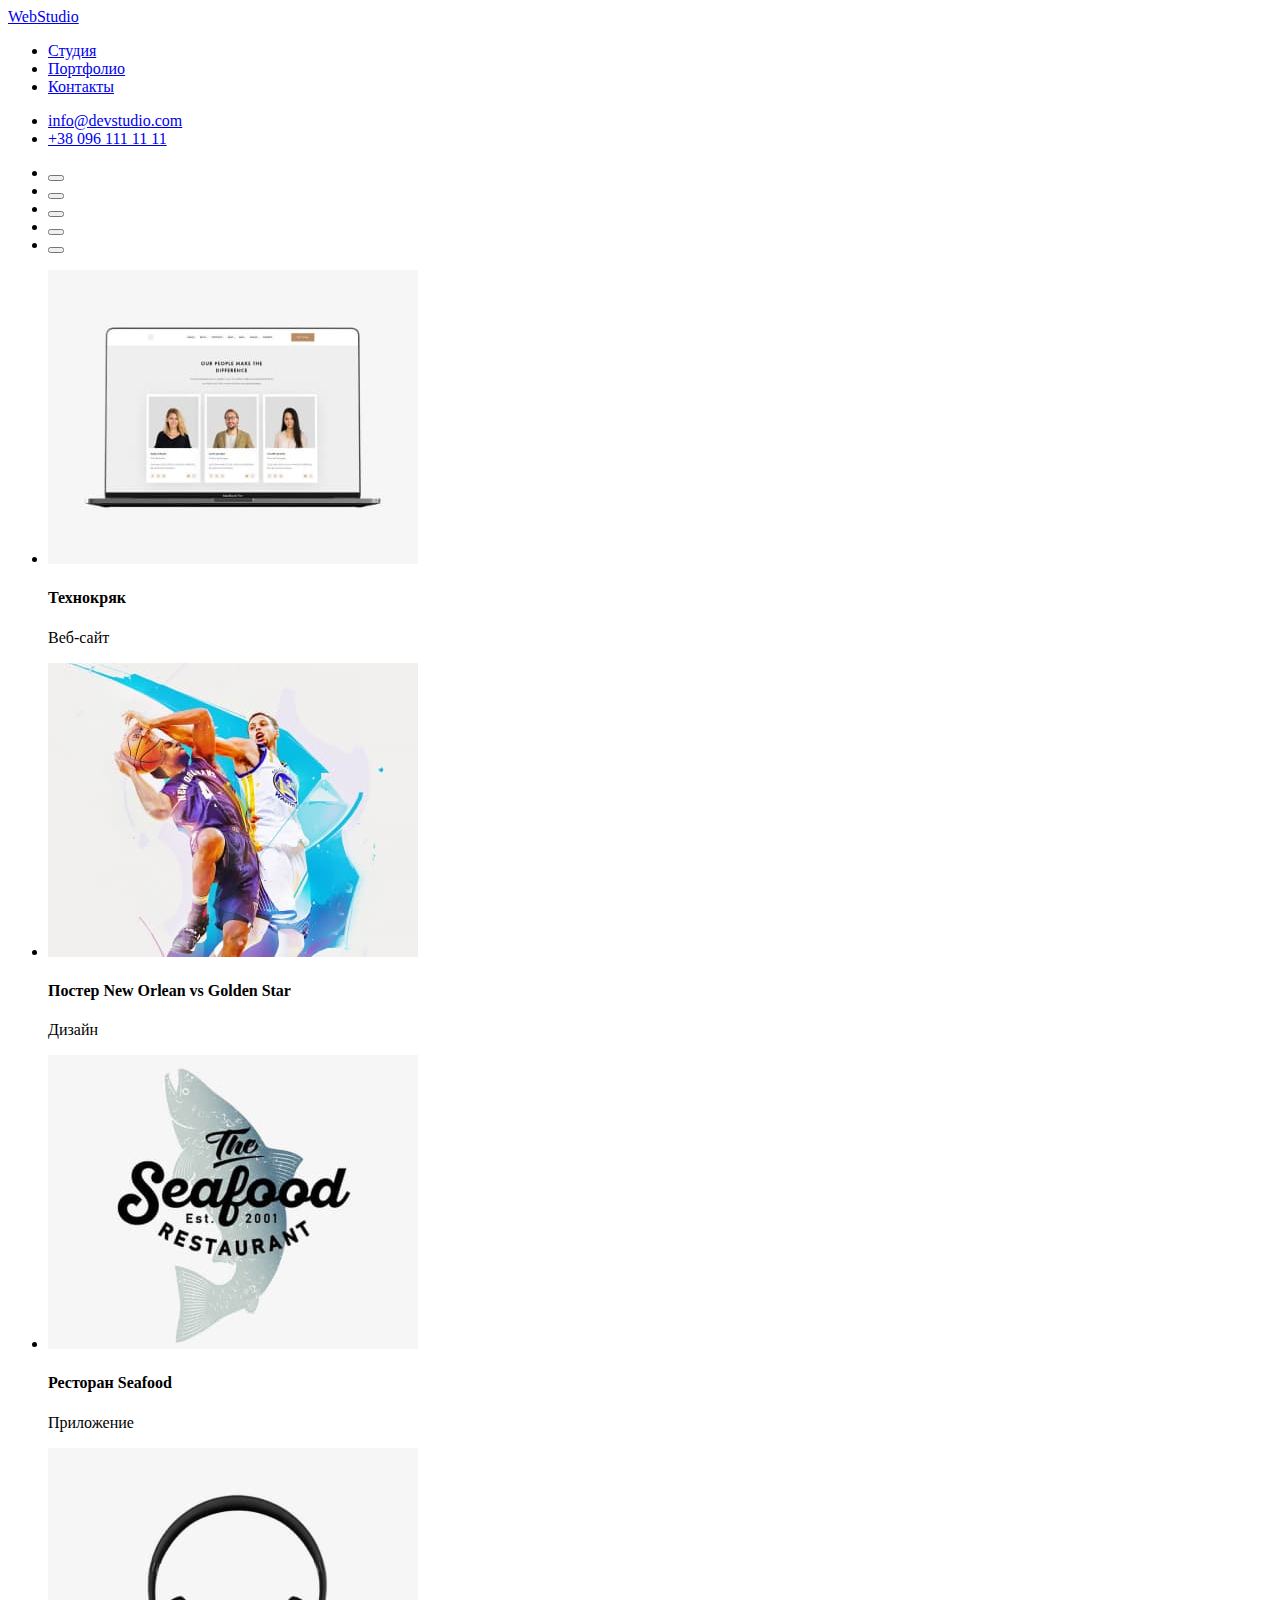
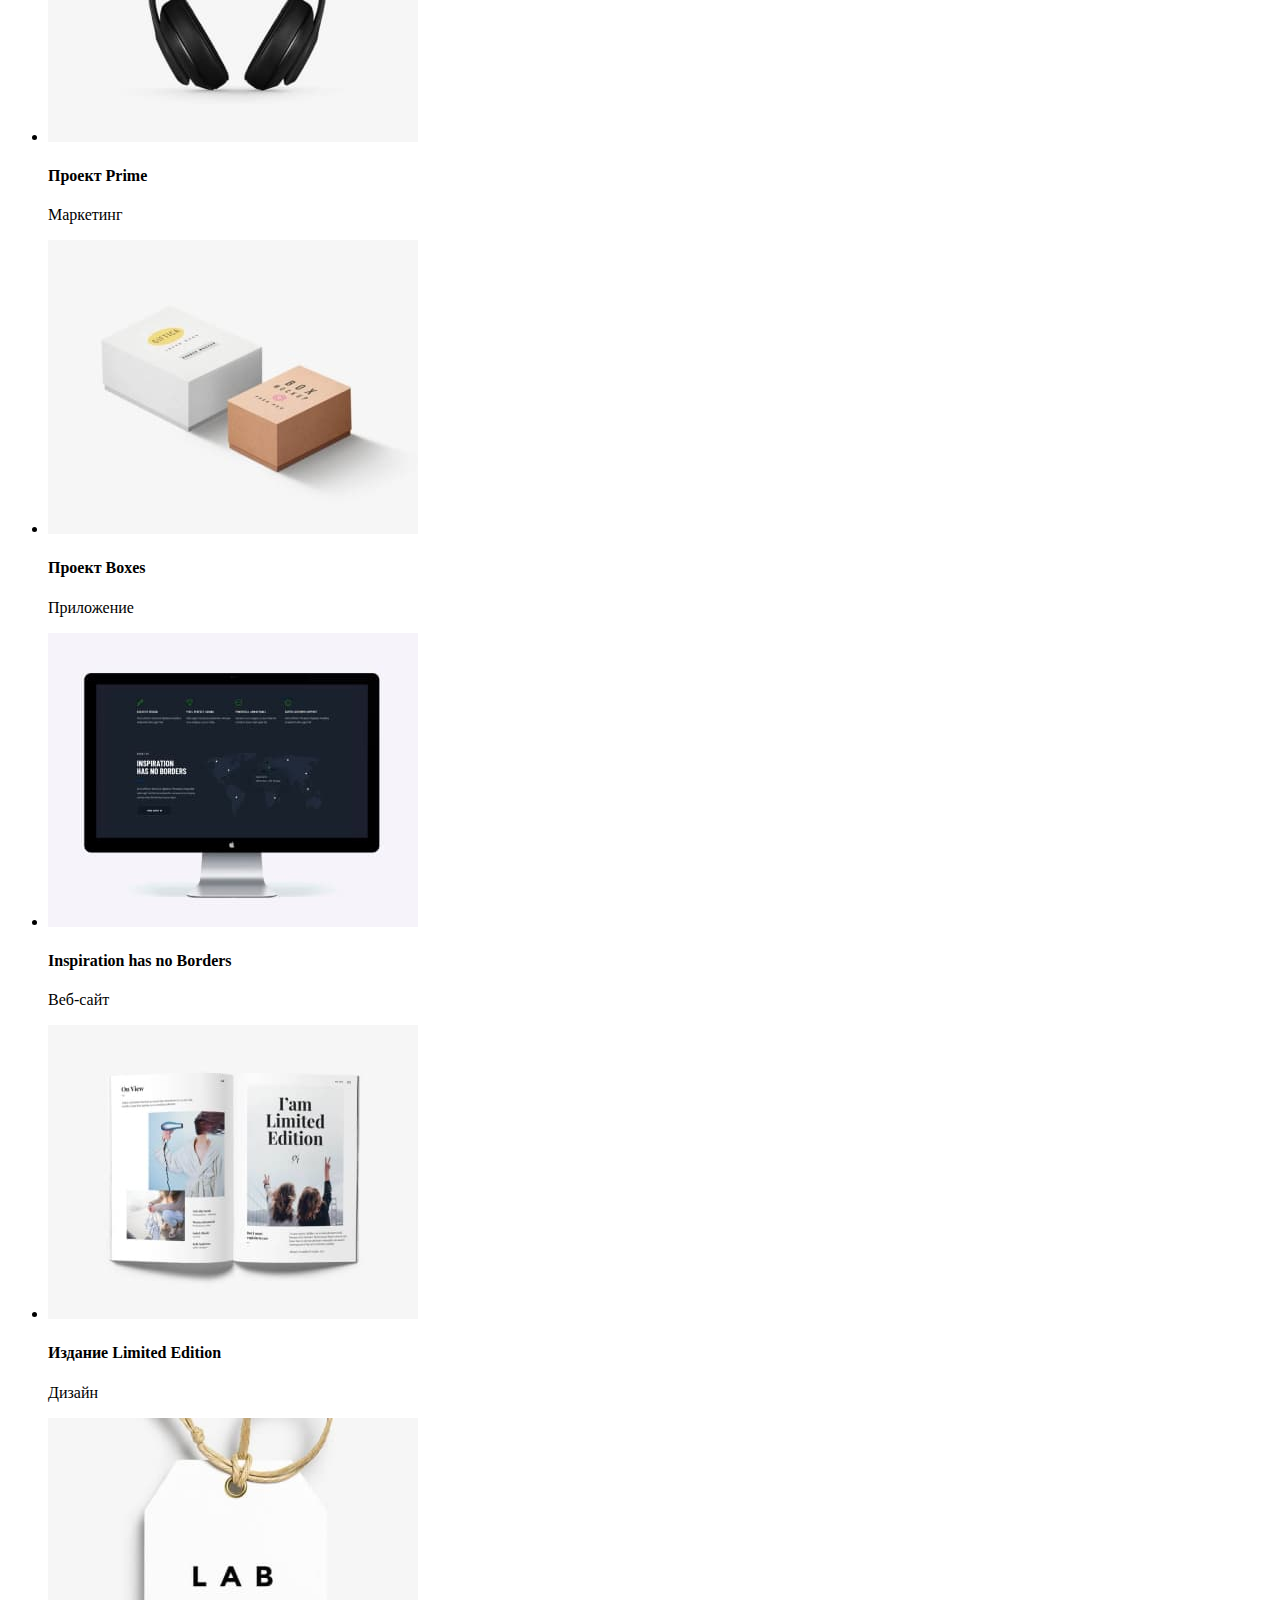
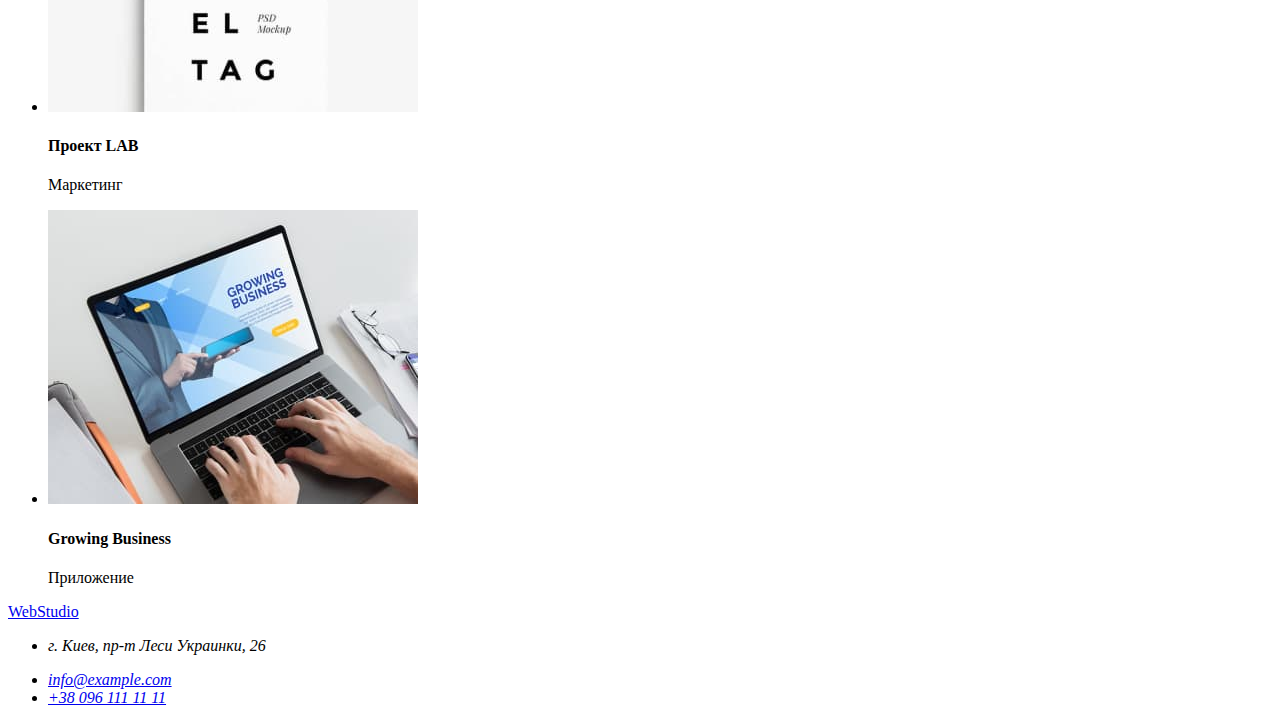
==== portfolio.html @ a7a4da34 "html_portfolio" ====
<!DOCTYPE html>
<html lang="en">
<head>
    <meta charset="UTF-8">
    <meta http-equiv="X-UA-Compatible" content="IE=edge">
    <meta name="viewport" content="width=device-width, initial-scale=1.0">
    <title>Portfolio</title>
    <link rel="stylesheet" href="./css/style.css">
</head>
<body>
    <header>
        <a href="ololo.com">WebStudio</a>
        <nav>
            <ul>
                <li><a href="1.com">Студия</a></li>
                <li><a href="2.com">Портфолио</a></li>
                <li><a href="3.com">Контакты</a></li>
            </ul>
        </nav>
        <ul>
            <li><a href="mailto:info@devstudio.com">info@devstudio.com</a></li>
            <li><a href="tel:+380961111111">+38 096 111 11 11</a></li>
        </ul>
   </header>
   <main>
        <div>
            <ul>
                <li><button type="button" value="Все"></button></li>
                <li><button type="button" value="Веб-сайты"></button></li>
                <li><button type="button" value="Приложения"></button></li>
                <li><button type="button" value="Дизайн"></button></li>
                <li><button type="button" value="Маркетинг"></button></li>
            </ul>
        </div>
        <div>
            <ul>
               <li>
                   <div>
                        <img src="./images/img31.jpg" width="370" alt="Технокряк">
                        <h4>Технокряк</h4>
                        <p>Веб-сайт</p>
                    </div>
                </li> 
               <li>
                   <div>
                        <img src="./images/img32.jpg" width="370" alt="Постер New Orlean vs Golden Star">
                        <h4>Постер New Orlean vs Golden Star</h4>
                        <p>Дизайн</p>
                    </div>
                </li> 
               <li>
                   <div>
                        <img src="./images/img33.jpg" width="370" alt="Ресторан Seafood">
                        <h4>Ресторан Seafood</h4>
                        <p>Приложение</p>
                    </div>
                </li> 
               <li>
                   <div>
                        <img src="./images/img34.jpg" width="370" alt="Проект Prime">
                        <h4>Проект Prime</h4>
                        <p>Маркетинг</p>
                    </div>
                </li> 
               <li>
                   <div>
                        <img src="./images/img35.jpg" width="370" alt="Проект Boxes">
                        <h4>Проект Boxes</h4>
                        <p>Приложение</p>
                    </div>
                </li> 
               <li>
                   <div>
                        <img src="./images/img36.jpg" width="370" alt="Inspiration has no Borders">
                        <h4>Inspiration has no Borders</h4>
                        <p>Веб-сайт</p>
                    </div>
                </li> 
               <li>
                   <div>
                        <img src="./images/img37.jpg" width="370" alt="Издание Limited Edition">
                        <h4>Издание Limited Edition</h4>
                        <p>Дизайн</p>
                    </div>
                </li> 
               <li>
                   <div>
                        <img src="./images/img38.jpg" width="370" alt="Проект LAB">
                        <h4>Проект LAB</h4>
                        <p>Маркетинг</p>
                    </div>
                </li> 
               <li>
                   <div>
                        <img src="./images/img39.jpg" width="370" alt="Growing Business">
                        <h4>Growing Business</h4>
                        <p>Приложение</p>
                    </div>
                </li> 
            </ul>
        </div>
   </main> 
   <footer>
        <a href="ololo.com">WebStudio</a>
        <address>
        <ul>
            <li><p>г. Киев, пр-т Леси Украинки, 26</p></li>
            <li><a href="mailto:info@example.com">info@example.com</a></li>
            <li><a href="tel:+380961111111">+38 096 111 11 11</a></li>
        </ul>
        </address>
   </footer>
</body>
</html>
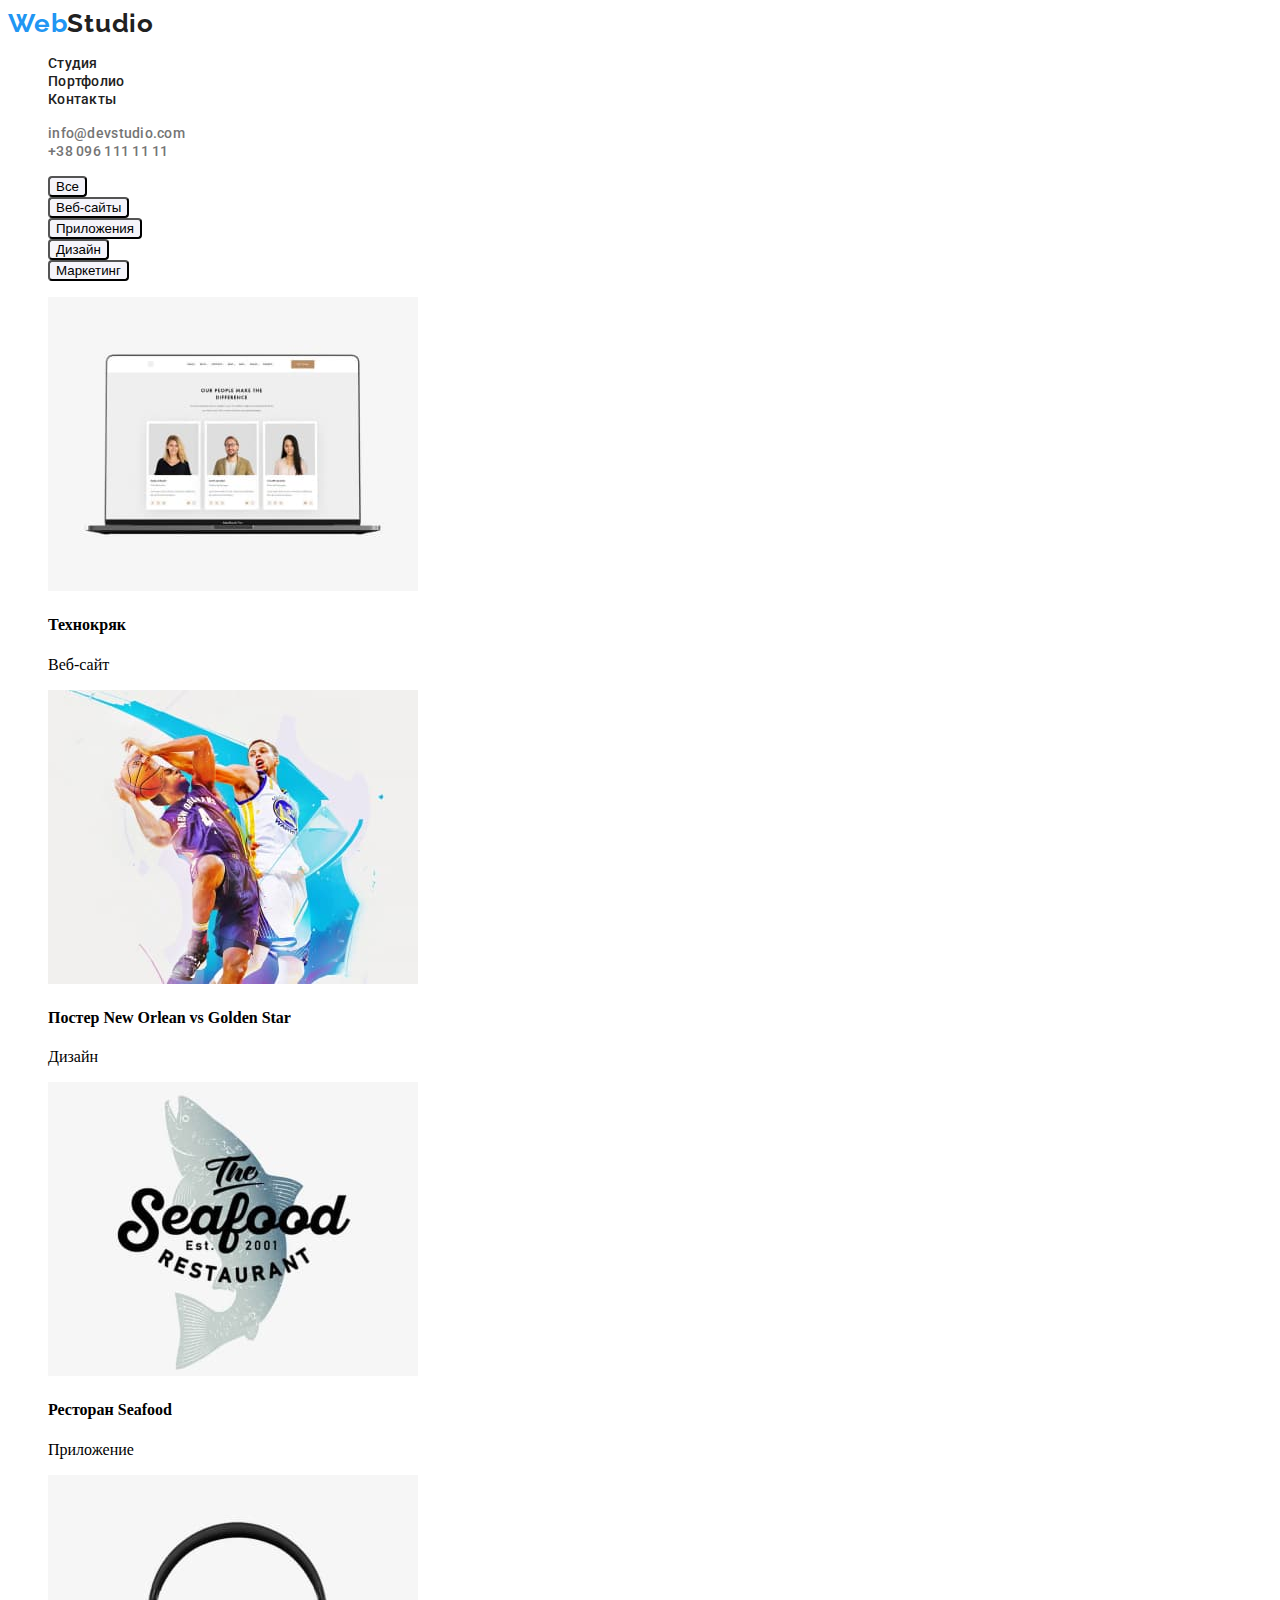
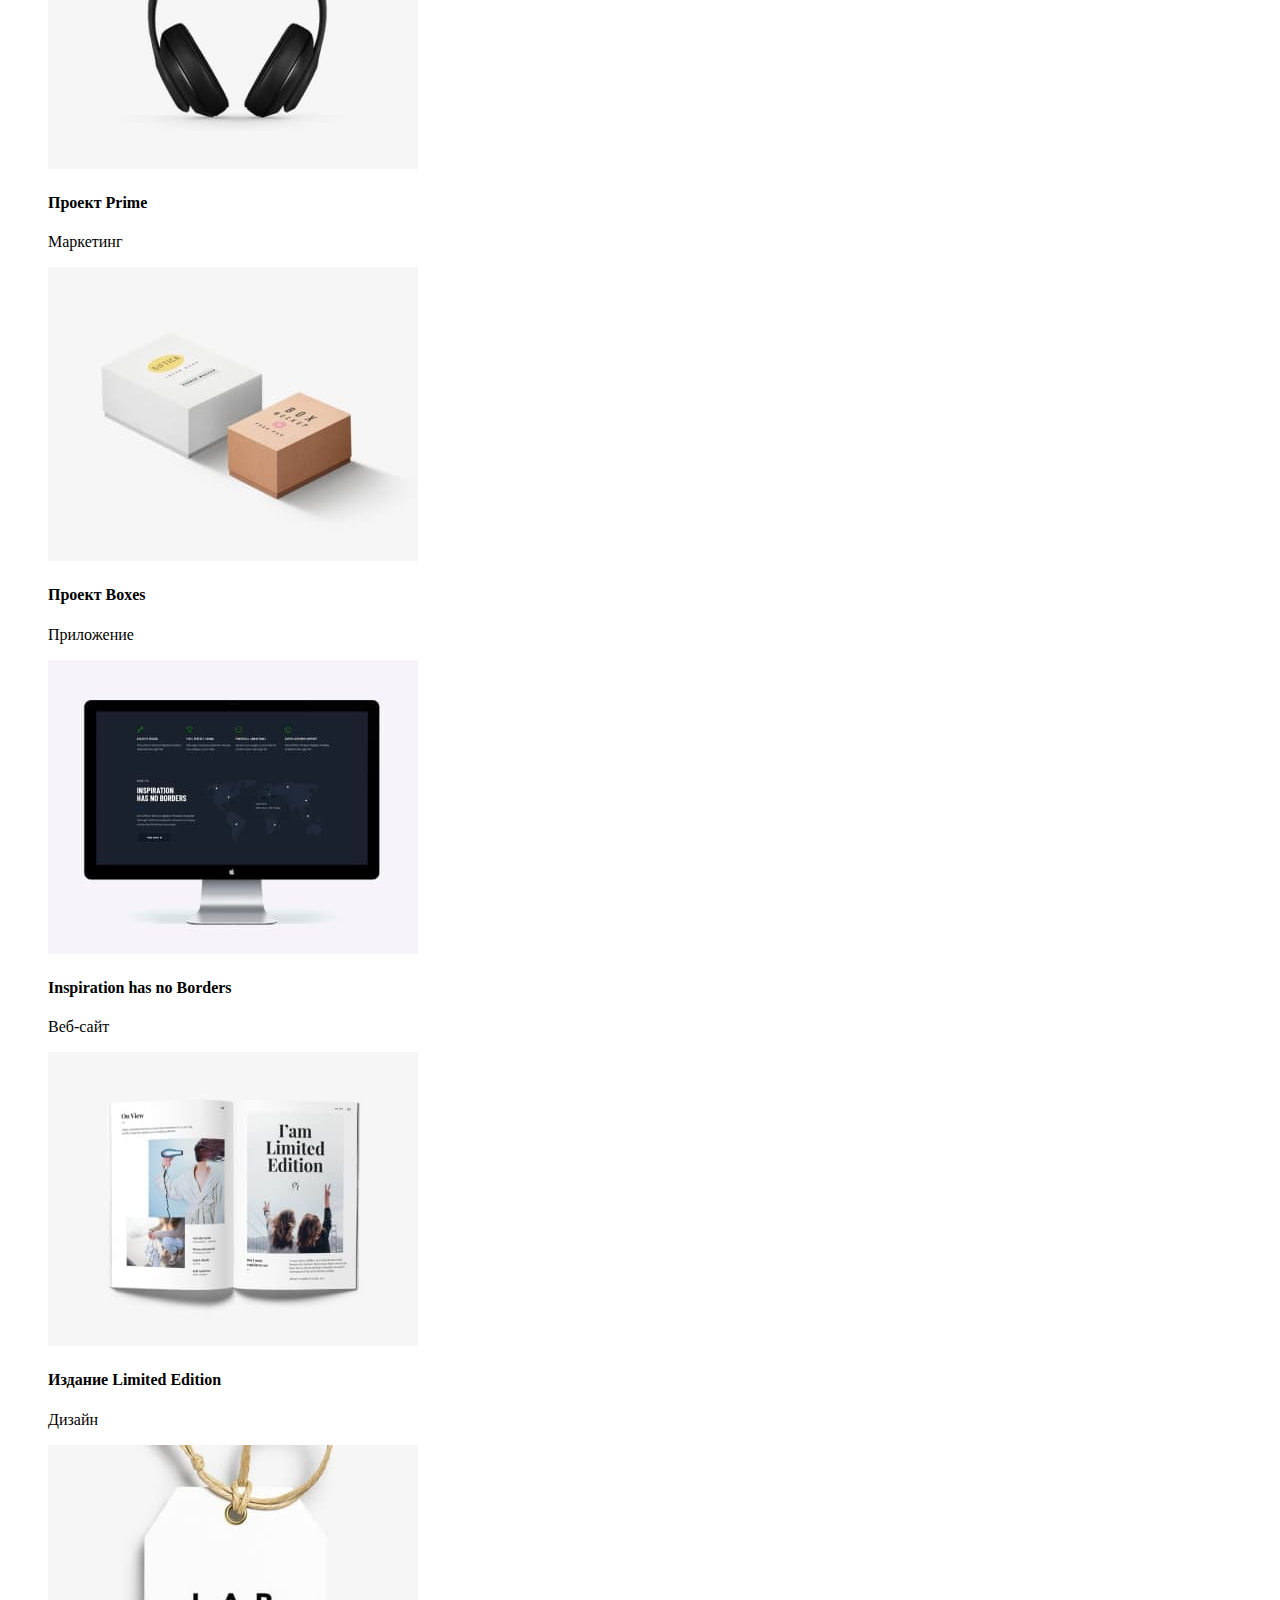
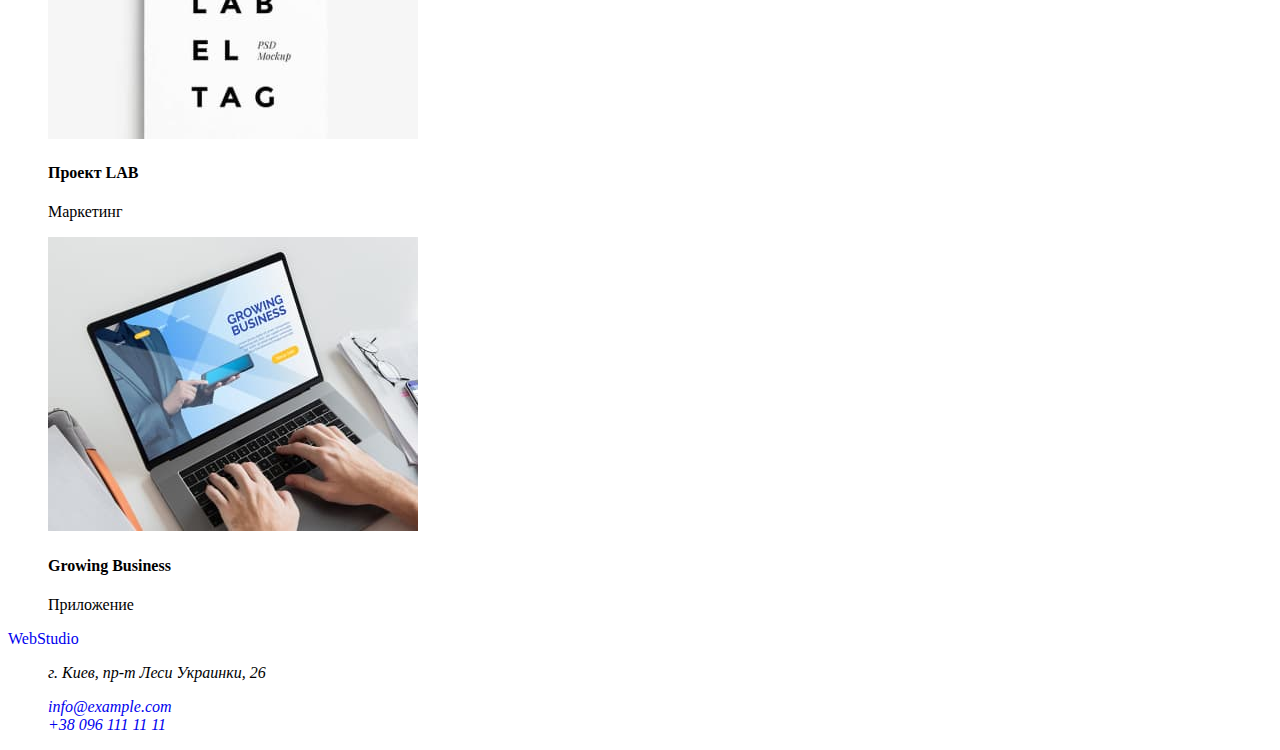
==== commit 2ffef7d5: "styles_header" ====
--- a/portfolio.html
+++ b/portfolio.html
@@ -5,108 +5,119 @@
     <meta http-equiv="X-UA-Compatible" content="IE=edge">
     <meta name="viewport" content="width=device-width, initial-scale=1.0">
     <title>Portfolio</title>
+    <link rel="preconnect" href="https://fonts.gstatic.com">
+    <link href="https://fonts.googleapis.com/css2?family=Raleway:wght@700&family=Roboto:wght@400;500;700;900&display=swap" rel="stylesheet">
     <link rel="stylesheet" href="./css/style.css">
+    <!-- 
+        Roboto:
+            900
+            500
+            700
+            400
+        Raleway:
+            700
+     -->
 </head>
 <body>
-    <header>
-        <a href="ololo.com">WebStudio</a>
-        <nav>
-            <ul>
-                <li><a href="1.com">Студия</a></li>
-                <li><a href="2.com">Портфолио</a></li>
-                <li><a href="3.com">Контакты</a></li>
+    <header class="header">
+        <a class="link-logo link" href="ololo.com">Web<span class="link-logo-black">Studio</span></a>
+        <nav class="navigation">
+            <ul class="menu list">
+                <li class="menu-item"><a class="menu-link link" href="1.com">Студия</a></li>
+                <li class="menu-item"><a class="menu-link link" href="2.com">Портфолио</a></li>
+                <li class="menu-item"><a class="menu-link link" href="3.com">Контакты</a></li>
             </ul>
         </nav>
-        <ul>
-            <li><a href="mailto:info@devstudio.com">info@devstudio.com</a></li>
-            <li><a href="tel:+380961111111">+38 096 111 11 11</a></li>
+        <ul class="list">
+            <li><a class="contact-link link" href="mailto:info@devstudio.com">info@devstudio.com</a></li>
+            <li><a class="contact-link link" href="tel:+380961111111">+38 096 111 11 11</a></li>
         </ul>
    </header>
    <main>
-        <div>
-            <ul>
-                <li><button type="button" value="Все"></button></li>
-                <li><button type="button" value="Веб-сайты"></button></li>
-                <li><button type="button" value="Приложения"></button></li>
-                <li><button type="button" value="Дизайн"></button></li>
-                <li><button type="button" value="Маркетинг"></button></li>
+        <section class="buttons">
+            <ul class="list-btn list">
+                <li class="element-list-btn"><button class="filter-btn" type="button">Все</button></li>
+                <li class="element-list-btn"><button class="filter-btn" type="button">Веб-сайты</button></li>
+                <li class="element-list-btn"><button class="filter-btn" type="button">Приложения</button></li>
+                <li class="element-list-btn"><button class="filter-btn" type="button">Дизайн</button></li>
+                <li class="element-list-btn"><button class="filter-btn" type="button">Маркетинг</button></li>
             </ul>
-        </div>
-        <div>
-            <ul>
+        </section>
+        <section class="portfolio-elements">
+            <ul class="list">
                <li>
-                   <div>
-                        <img src="./images/img31.jpg" width="370" alt="Технокряк">
-                        <h4>Технокряк</h4>
-                        <p>Веб-сайт</p>
+                   <div class="portfolio-element">
+                     <img src="./images/img31.jpg" width="370" alt="Технокряк">
+                     <h4>Технокряк</h4>
+                     <p>Веб-сайт</p>
                     </div>
                 </li> 
                <li>
-                   <div>
-                        <img src="./images/img32.jpg" width="370" alt="Постер New Orlean vs Golden Star">
-                        <h4>Постер New Orlean vs Golden Star</h4>
-                        <p>Дизайн</p>
+                   <div class="portfolio-element">
+                     <img src="./images/img32.jpg" width="370" alt="Постер New Orlean vs Golden Star">
+                     <h4>Постер New Orlean vs Golden Star</h4>
+                     <p>Дизайн</p>
                     </div>
                 </li> 
                <li>
-                   <div>
-                        <img src="./images/img33.jpg" width="370" alt="Ресторан Seafood">
-                        <h4>Ресторан Seafood</h4>
-                        <p>Приложение</p>
+                   <div class="portfolio-element">
+                     <img src="./images/img33.jpg" width="370" alt="Ресторан Seafood">
+                     <h4>Ресторан Seafood</h4>
+                     <p>Приложение</p>
                     </div>
                 </li> 
                <li>
-                   <div>
-                        <img src="./images/img34.jpg" width="370" alt="Проект Prime">
-                        <h4>Проект Prime</h4>
-                        <p>Маркетинг</p>
+                   <div class="portfolio-element">
+                     <img src="./images/img34.jpg" width="370" alt="Проект Prime">
+                     <h4>Проект Prime</h4>
+                     <p>Маркетинг</p>
                     </div>
                 </li> 
                <li>
-                   <div>
-                        <img src="./images/img35.jpg" width="370" alt="Проект Boxes">
-                        <h4>Проект Boxes</h4>
-                        <p>Приложение</p>
+                   <div class="portfolio-element">
+                     <img src="./images/img35.jpg" width="370" alt="Проект Boxes">
+                     <h4>Проект Boxes</h4>
+                     <p>Приложение</p>
                     </div>
                 </li> 
                <li>
-                   <div>
-                        <img src="./images/img36.jpg" width="370" alt="Inspiration has no Borders">
-                        <h4>Inspiration has no Borders</h4>
-                        <p>Веб-сайт</p>
+                   <div class="portfolio-element">
+                     <img src="./images/img36.jpg" width="370" alt="Inspiration has no Borders">
+                     <h4>Inspiration has no Borders</h4>
+                     <p>Веб-сайт</p>
                     </div>
                 </li> 
                <li>
-                   <div>
-                        <img src="./images/img37.jpg" width="370" alt="Издание Limited Edition">
-                        <h4>Издание Limited Edition</h4>
-                        <p>Дизайн</p>
+                   <div class="portfolio-element">
+                     <img src="./images/img37.jpg" width="370" alt="Издание Limited Edition">
+                     <h4>Издание Limited Edition</h4>
+                     <p>Дизайн</p>
                     </div>
                 </li> 
                <li>
-                   <div>
-                        <img src="./images/img38.jpg" width="370" alt="Проект LAB">
-                        <h4>Проект LAB</h4>
-                        <p>Маркетинг</p>
+                   <div class="portfolio-element">
+                     <img src="./images/img38.jpg" width="370" alt="Проект LAB">
+                     <h4>Проект LAB</h4>
+                     <p>Маркетинг</p>
                     </div>
                 </li> 
                <li>
-                   <div>
+                   <div class="portfolio-element">
                         <img src="./images/img39.jpg" width="370" alt="Growing Business">
                         <h4>Growing Business</h4>
                         <p>Приложение</p>
                     </div>
                 </li> 
             </ul>
-        </div>
+        </section>
    </main> 
    <footer>
-        <a href="ololo.com">WebStudio</a>
+        <a class="link" href="ololo.com">WebStudio</a>
         <address>
         <ul>
-            <li><p>г. Киев, пр-т Леси Украинки, 26</p></li>
-            <li><a href="mailto:info@example.com">info@example.com</a></li>
-            <li><a href="tel:+380961111111">+38 096 111 11 11</a></li>
+            <li class="list"><p>г. Киев, пр-т Леси Украинки, 26</p></li>
+            <li class="list"><a class="link" href="mailto:info@example.com">info@example.com</a></li>
+            <li class="list"><a class="link" href="tel:+380961111111">+38 096 111 11 11</a></li>
         </ul>
         </address>
    </footer>
--- a/css/style.css
+++ b/css/style.css
@@ -0,0 +1,72 @@
+
+.list {
+    list-style: none;
+}
+
+.link {
+    text-decoration: none;
+}
+
+.contact-link {
+    font-family: 'Roboto', sans-serif;
+    font-weight: 500;
+    font-size: 14px;
+    line-height: 1,14;
+    letter-spacing: 0.02em;
+    color: #757575;
+}
+
+.contact-link:hover,
+.contact-link:focus {
+    color: #2196F3;;
+}
+
+.menu-link {
+    font-family: Roboto;
+    font-weight: 500;
+    font-size: 14px;
+    line-height: 1,14;
+    letter-spacing: 0.02em;
+    color: #212121;
+}
+
+.menu-link:hover,
+.menu-link:focus {
+    color: #2196F3;
+}
+
+.link-logo {
+    font-family: 'Raleway', sans-serif;
+    font-weight: bold;
+    font-size: 26px;
+    line-height: 1,19;
+    letter-spacing: 0.03em;
+    color: #2196F3;
+}
+
+.filter-btn {
+    background-color: #F5F4FA;
+    border-radius: 4px;
+    cursor: pointer;
+}
+
+.filter-btn:hover,
+.filter-btn:focus {
+    background-color: #2196F3;
+    color: #ffffff;
+}
+
+.link-logo-black {
+    color: #212121;
+}
+
+.main-h1 {
+font-family: 'Roboto', sans-serif;
+font-weight: 900;
+font-size: 44px;
+line-height: 1,36;
+text-align: center;
+letter-spacing: 0.06em;
+text-transform: uppercase;
+/* color: #FFFFFF; */
+}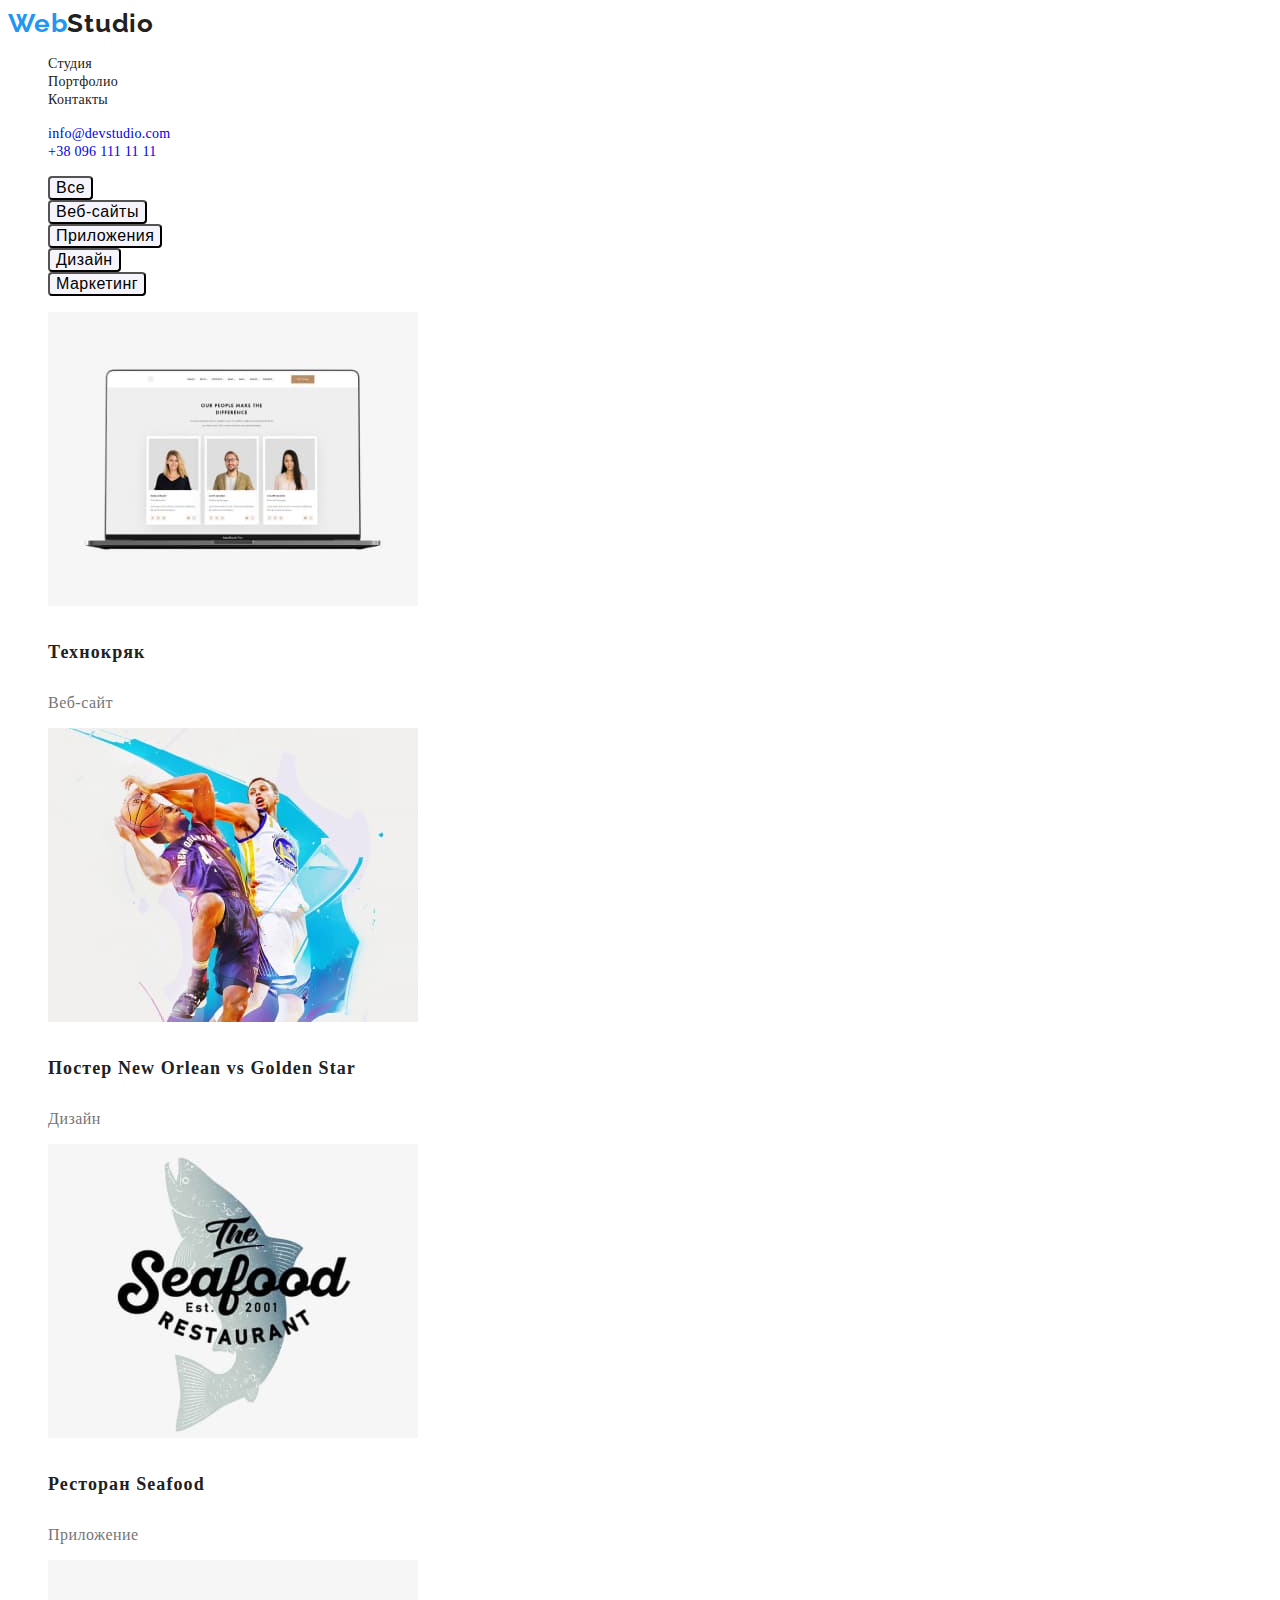
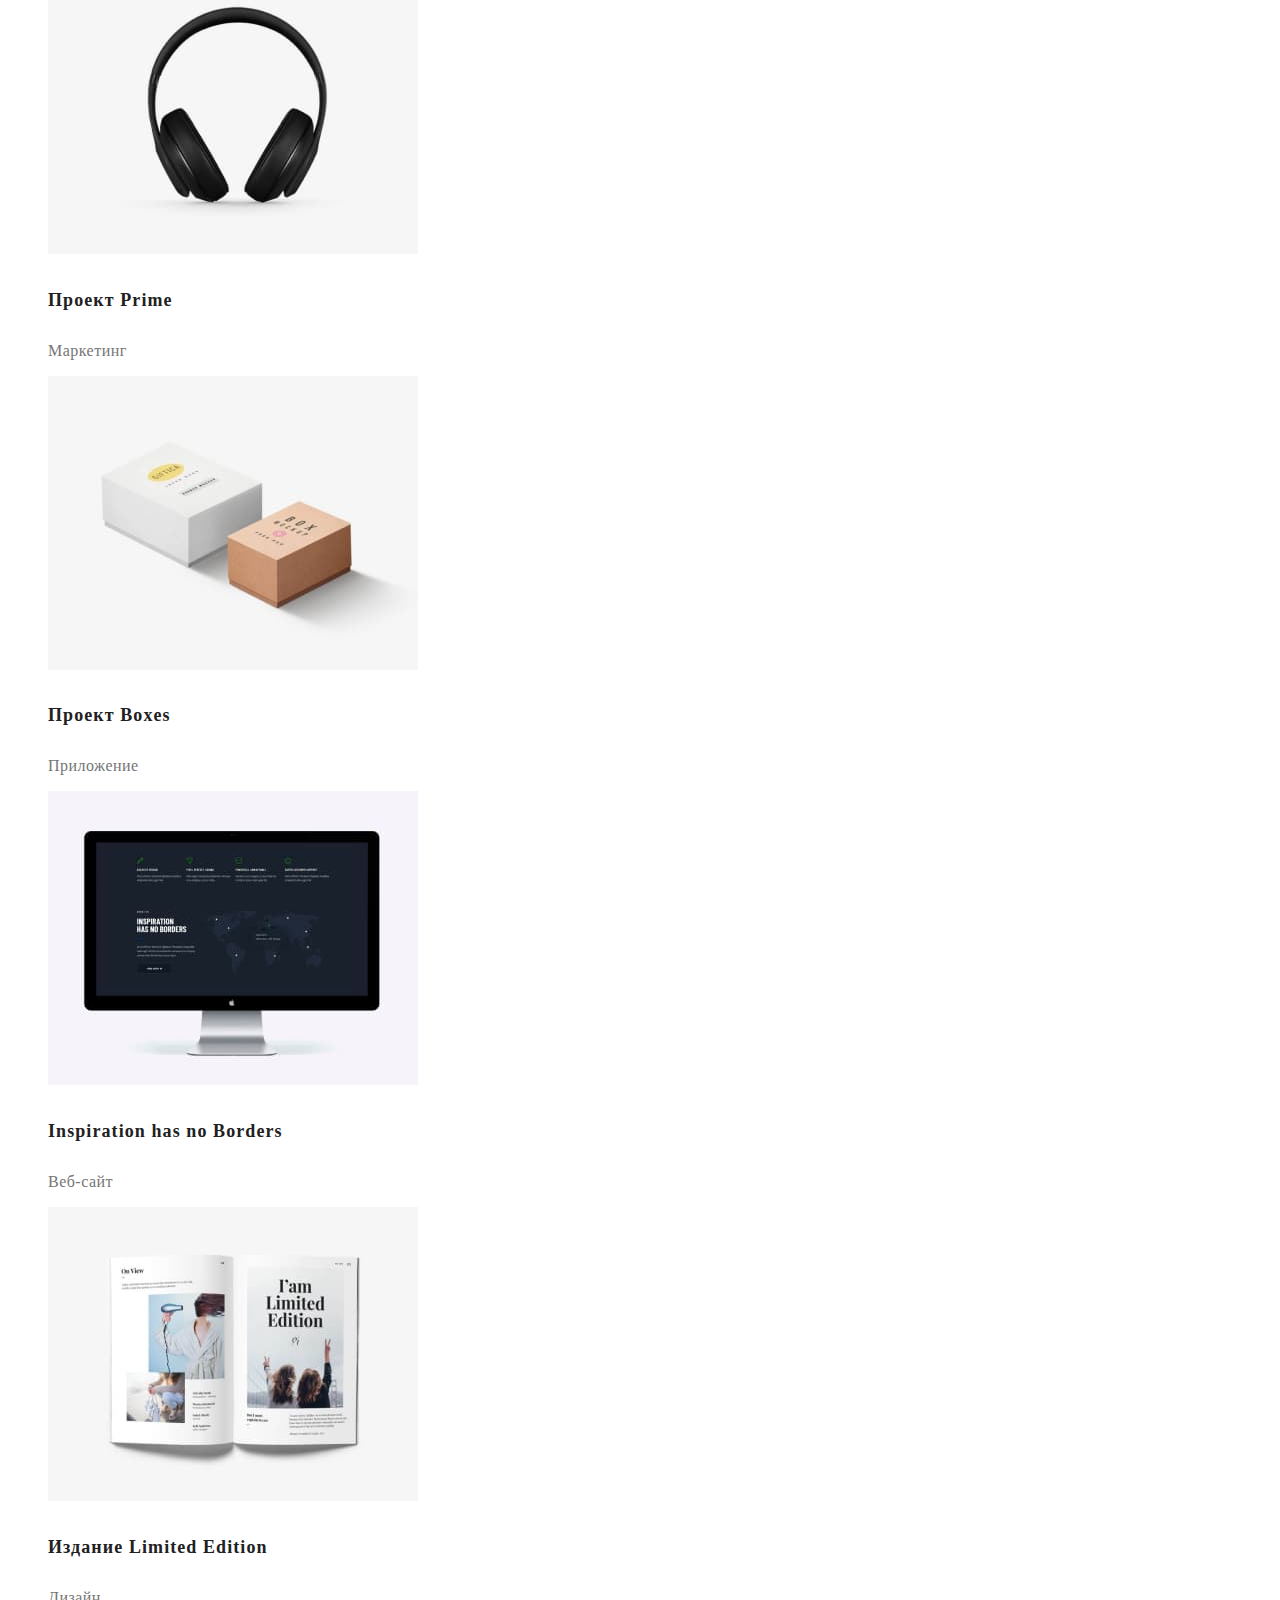
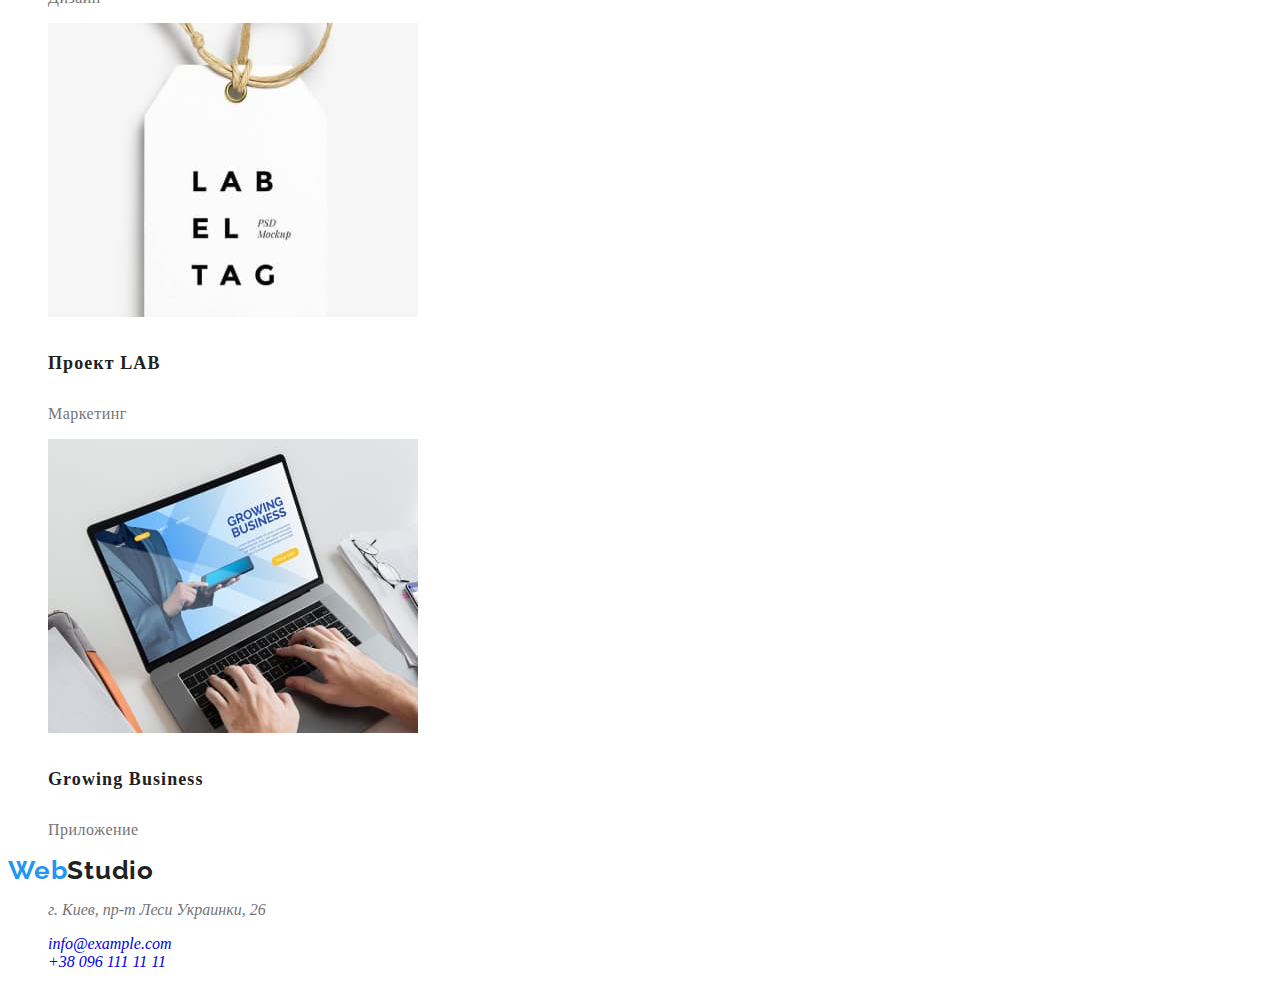
==== commit aa7be77a: "end" ====
--- a/portfolio.html
+++ b/portfolio.html
@@ -23,8 +23,8 @@
         <a class="link-logo link" href="ololo.com">Web<span class="link-logo-black">Studio</span></a>
         <nav class="navigation">
             <ul class="menu list">
-                <li class="menu-item"><a class="menu-link link" href="1.com">Студия</a></li>
-                <li class="menu-item"><a class="menu-link link" href="2.com">Портфолио</a></li>
+                <li class="menu-item"><a class="menu-link link" href="index.html">Студия</a></li>
+                <li class="menu-item"><a class="menu-link link" href="portfolio.html">Портфолио</a></li>
                 <li class="menu-item"><a class="menu-link link" href="3.com">Контакты</a></li>
             </ul>
         </nav>
@@ -34,6 +34,7 @@
         </ul>
    </header>
    <main>
+       
         <section class="buttons">
             <ul class="list-btn list">
                 <li class="element-list-btn"><button class="filter-btn" type="button">Все</button></li>
@@ -44,75 +45,75 @@
             </ul>
         </section>
         <section class="portfolio-elements">
-            <ul class="list">
+            <ul class="list portfolio-list">
                <li>
                    <div class="portfolio-element">
                      <img src="./images/img31.jpg" width="370" alt="Технокряк">
-                     <h4>Технокряк</h4>
-                     <p>Веб-сайт</p>
+                     <h4 class="project-name">Технокряк</h4>
+                     <p class="project-description">Веб-сайт</p>
                     </div>
                 </li> 
                <li>
                    <div class="portfolio-element">
                      <img src="./images/img32.jpg" width="370" alt="Постер New Orlean vs Golden Star">
-                     <h4>Постер New Orlean vs Golden Star</h4>
-                     <p>Дизайн</p>
+                     <h4  class="project-name">Постер New Orlean vs Golden Star</h4>
+                     <p class="project-description">Дизайн</p>
                     </div>
                 </li> 
                <li>
                    <div class="portfolio-element">
                      <img src="./images/img33.jpg" width="370" alt="Ресторан Seafood">
-                     <h4>Ресторан Seafood</h4>
-                     <p>Приложение</p>
+                     <h4  class="project-name">Ресторан Seafood</h4>
+                     <p class="project-description">Приложение</p>
                     </div>
                 </li> 
                <li>
                    <div class="portfolio-element">
                      <img src="./images/img34.jpg" width="370" alt="Проект Prime">
-                     <h4>Проект Prime</h4>
-                     <p>Маркетинг</p>
+                     <h4  class="project-name">Проект Prime</h4>
+                     <p class="project-description">Маркетинг</p>
                     </div>
                 </li> 
                <li>
                    <div class="portfolio-element">
                      <img src="./images/img35.jpg" width="370" alt="Проект Boxes">
-                     <h4>Проект Boxes</h4>
-                     <p>Приложение</p>
+                     <h4 class="project-name">Проект Boxes</h4>
+                     <p class="project-description">Приложение</p>
                     </div>
                 </li> 
                <li>
                    <div class="portfolio-element">
                      <img src="./images/img36.jpg" width="370" alt="Inspiration has no Borders">
-                     <h4>Inspiration has no Borders</h4>
-                     <p>Веб-сайт</p>
+                     <h4 class="project-name">Inspiration has no Borders</h4>
+                     <p class="project-description">Веб-сайт</p>
                     </div>
                 </li> 
                <li>
                    <div class="portfolio-element">
                      <img src="./images/img37.jpg" width="370" alt="Издание Limited Edition">
-                     <h4>Издание Limited Edition</h4>
-                     <p>Дизайн</p>
+                     <h4 class="project-name">Издание Limited Edition</h4>
+                     <p class="project-description">Дизайн</p>
                     </div>
                 </li> 
                <li>
                    <div class="portfolio-element">
                      <img src="./images/img38.jpg" width="370" alt="Проект LAB">
-                     <h4>Проект LAB</h4>
-                     <p>Маркетинг</p>
+                     <h4 class="project-name">Проект LAB</h4>
+                     <p class="project-description">Маркетинг</p>
                     </div>
                 </li> 
                <li>
                    <div class="portfolio-element">
                         <img src="./images/img39.jpg" width="370" alt="Growing Business">
-                        <h4>Growing Business</h4>
-                        <p>Приложение</p>
+                        <h4 class="project-name">Growing Business</h4>
+                        <p class="project-description">Приложение</p>
                     </div>
                 </li> 
             </ul>
         </section>
    </main> 
    <footer>
-        <a class="link" href="ololo.com">WebStudio</a>
+    <a class="link-logo link" href="ololo.com">Web<span class="link-logo-black">Studio</span></a>
         <address>
         <ul>
             <li class="list"><p>г. Киев, пр-т Леси Украинки, 26</p></li>
--- a/css/style.css
+++ b/css/style.css
@@ -1,3 +1,8 @@
+
+:root {
+    /* --accent-color: orange; */
+    --accent-color: #2196F3; 
+}
 
 .list {
     list-style: none;
@@ -7,22 +12,48 @@
     text-decoration: none;
 }
 
+body {
+    font-family: 'Roboto' 'Raleway', sans-serif;
+    color: #757575;
+}
+
 .contact-link {
-    font-family: 'Roboto', sans-serif;
     font-weight: 500;
     font-size: 14px;
     line-height: 1,14;
     letter-spacing: 0.02em;
-    color: #757575;
 }
 
 .contact-link:hover,
 .contact-link:focus {
-    color: #2196F3;;
+    color: var(--accent-color);
+}
+
+.project-name {
+    font-weight: bold;
+    font-size: 18px;
+    line-height: 2;
+    letter-spacing: 0.06em;
+    color: #212121;
+}
+
+.project-description {
+    font-weight: normal;
+    font-size: 16px;
+    line-height: 1,87;
+    letter-spacing: 0.03em;
+}
+
+.team-member-name {
+    font-weight: 500;
+    font-size: 16px;
+    line-height:1,18;
+    text-align: center;
+    letter-spacing: 0.03em;
+    color: #212121;
 }
 
 .menu-link {
-    font-family: Roboto;
     font-weight: 500;
     font-size: 14px;
     line-height: 1,14;
@@ -30,9 +61,55 @@
     color: #212121;
 }
 
+.quality-name {
+    font-weight: bold;
+    font-size: 14px;
+    line-height: 1,14;
+    letter-spacing: 0.03em;
+    text-transform: uppercase;
+    color: #212121;
+}
+
+.quality-description {
+    font-weight: normal;
+    font-size: 14px;
+    line-height: 1,71;
+    letter-spacing: 0.03em;
+}
+
+.headers2 {
+    text-align: center;
+    letter-spacing: 0.03em;
+    color: #212121;
+}
+
+.roles {
+    font-weight: normal;
+    font-size: 16px;
+    line-height: 1,71;
+    text-align: center;
+    letter-spacing: 0.03em;
+}
+
 .menu-link:hover,
 .menu-link:focus {
-    color: #2196F3;
+    color: var(--accent-color);
+}
+
+.order-btn {
+    background: var(--accent-color);
+    box-shadow: 0px 4px 4px rgba(0, 0, 0, 0.15);
+    border-radius: 4px;
+    cursor: pointer;
+    color: #ffffff;
+    font-weight: bold;
+    font-size: 16px;
+    line-height: 1,87;
+    display: flex;
+    align-items: center;
+    text-align: center;
+    letter-spacing: 0.06em;
+    color: #FFFFFF;
 }
 
 .link-logo {
@@ -41,18 +118,23 @@
     font-size: 26px;
     line-height: 1,19;
     letter-spacing: 0.03em;
-    color: #2196F3;
+    color: var(--accent-color);
 }
 
 .filter-btn {
     background-color: #F5F4FA;
     border-radius: 4px;
     cursor: pointer;
+    font-weight: 500;
+    font-size: 16px;
+    line-height: 1,62;
+    text-align: center;
+    letter-spacing: 0.03em;
 }
 
 .filter-btn:hover,
 .filter-btn:focus {
-    background-color: #2196F3;
+    background-color: var(--accent-color);
     color: #ffffff;
 }
 
@@ -61,12 +143,11 @@
 }
 
 .main-h1 {
-font-family: 'Roboto', sans-serif;
-font-weight: 900;
-font-size: 44px;
-line-height: 1,36;
-text-align: center;
-letter-spacing: 0.06em;
-text-transform: uppercase;
-/* color: #FFFFFF; */
+    font-weight: 900;
+    font-size: 44px;
+    line-height: 1,36;
+    text-align: center;
+    letter-spacing: 0.06em;
+    text-transform: uppercase;
+    /* color: #FFFFFF; */
 }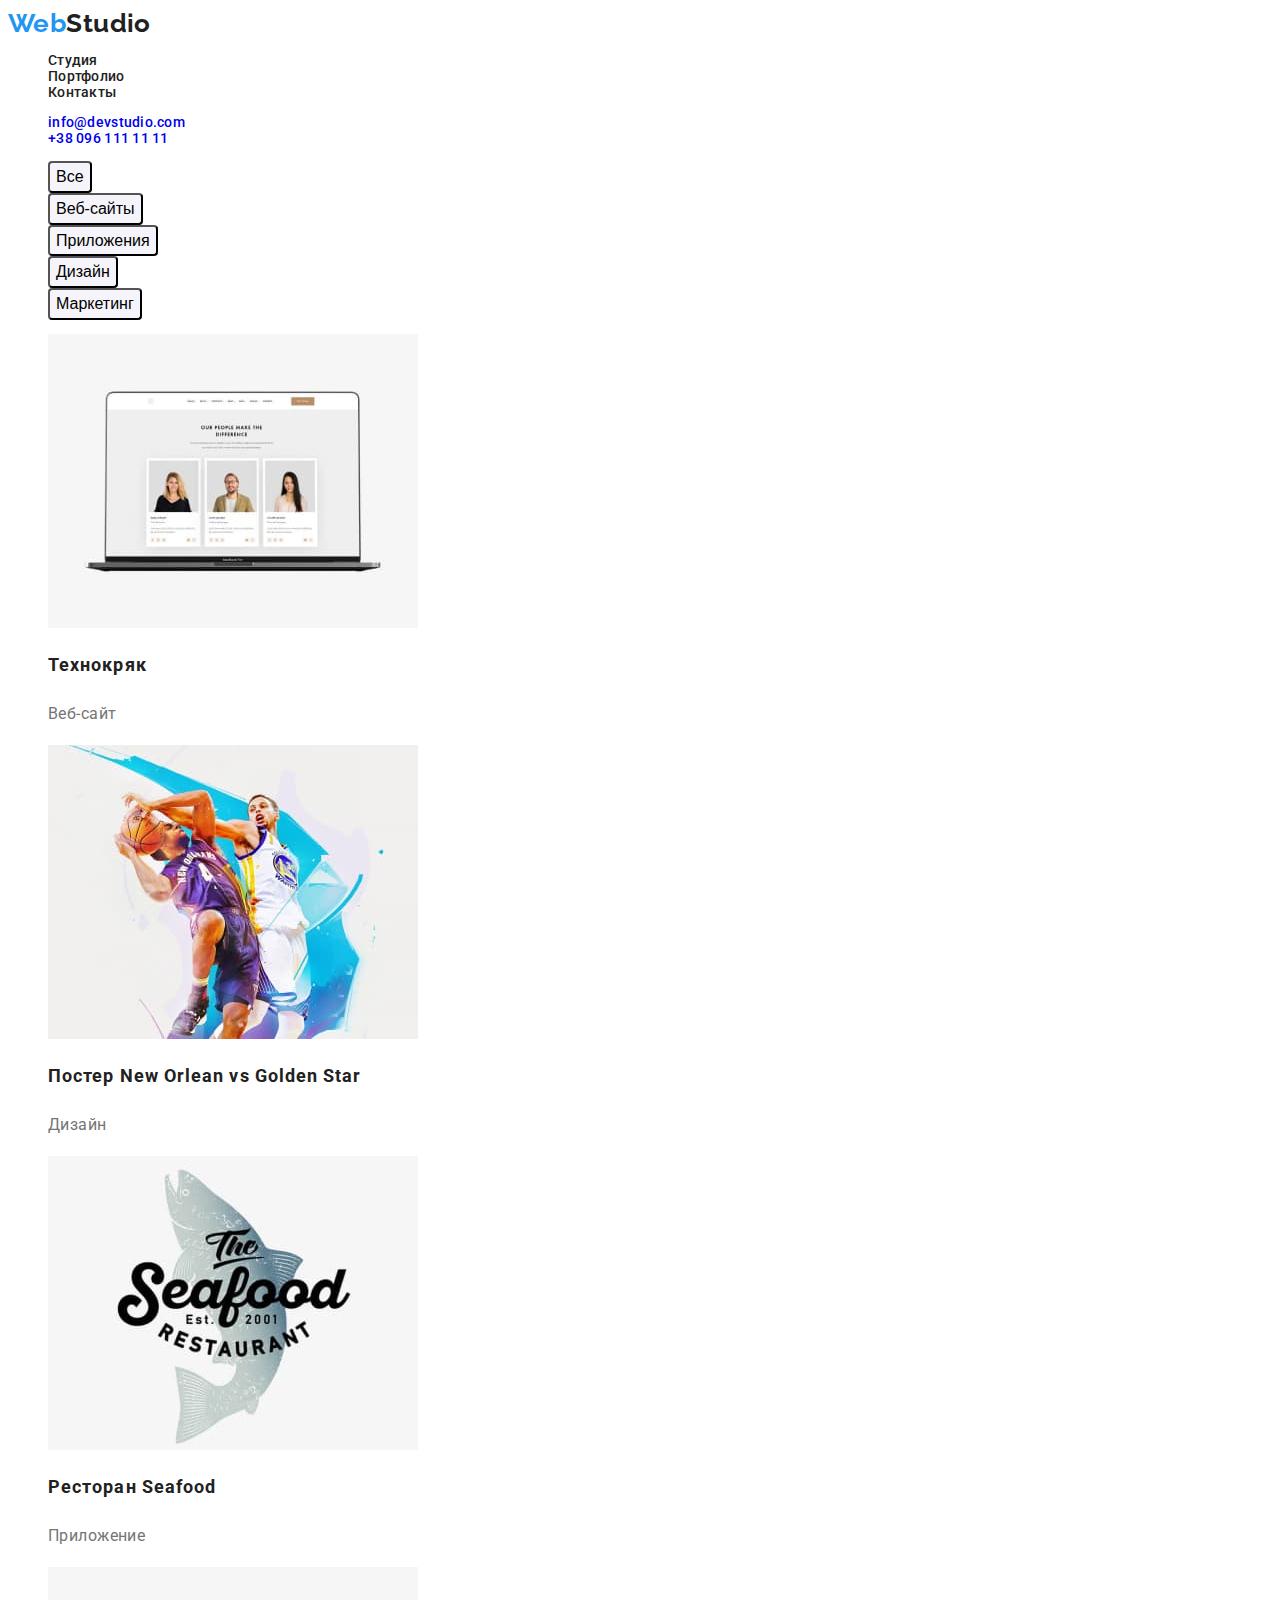
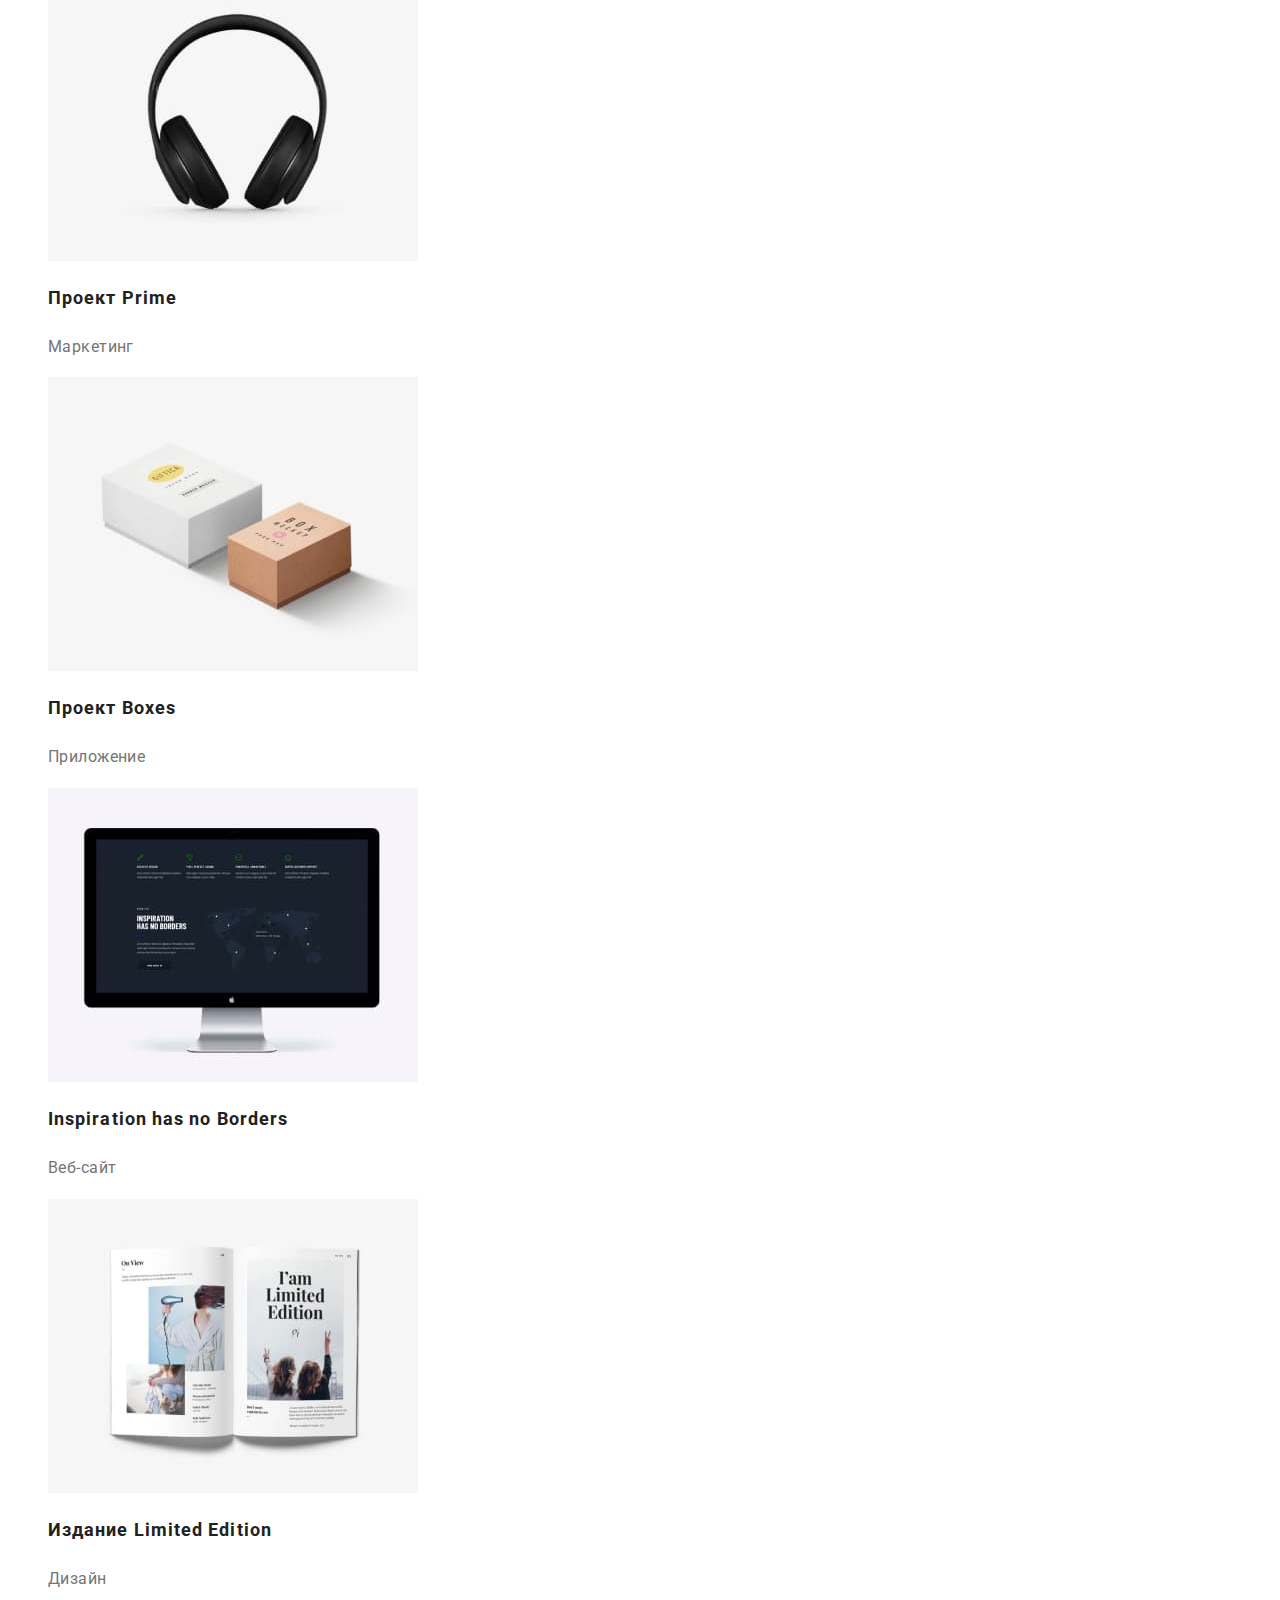
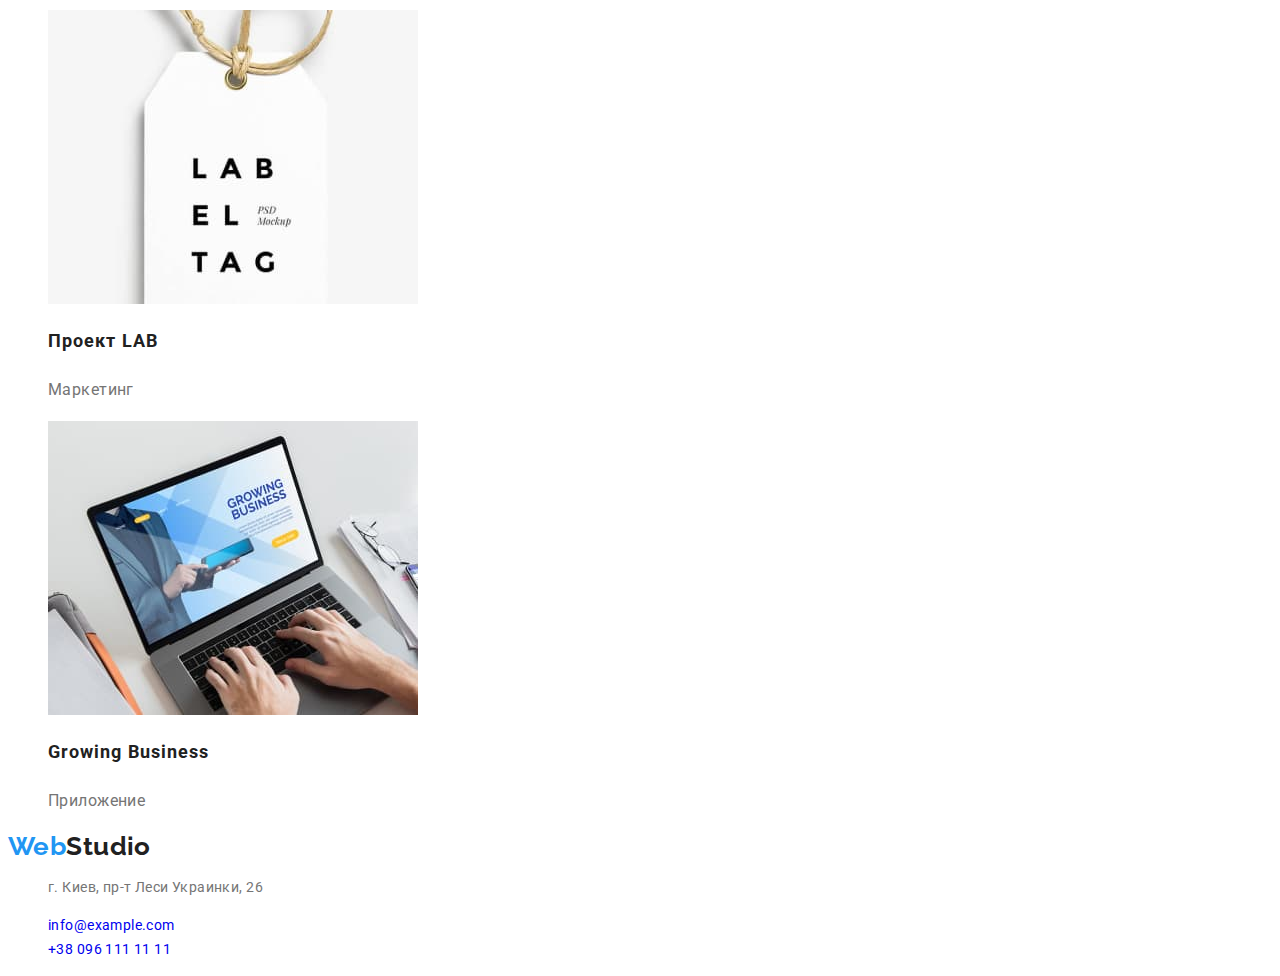
==== commit 19346745: "hw2_push2" ====
--- a/portfolio.html
+++ b/portfolio.html
@@ -35,7 +35,7 @@
    </header>
    <main>
        
-        <section class="buttons">
+        <section class="section">
             <ul class="list-btn list">
                 <li class="element-list-btn"><button class="filter-btn" type="button">Все</button></li>
                 <li class="element-list-btn"><button class="filter-btn" type="button">Веб-сайты</button></li>
@@ -43,69 +43,74 @@
                 <li class="element-list-btn"><button class="filter-btn" type="button">Дизайн</button></li>
                 <li class="element-list-btn"><button class="filter-btn" type="button">Маркетинг</button></li>
             </ul>
-        </section>
-        <section class="portfolio-elements">
             <ul class="list portfolio-list">
                <li>
-                   <div class="portfolio-element">
-                     <img src="./images/img31.jpg" width="370" alt="Технокряк">
-                     <h4 class="project-name">Технокряк</h4>
-                     <p class="project-description">Веб-сайт</p>
+                    <img src="./images/img31.jpg" width="370" alt="Технокряк">
+                    <div class="portfolio-element">
+                        <h2 class="project-name">Технокряк</h2>
+                        <p class="project-description">Веб-сайт</p>
                     </div>
                 </li> 
                <li>
-                   <div class="portfolio-element">
+                   
                      <img src="./images/img32.jpg" width="370" alt="Постер New Orlean vs Golden Star">
-                     <h4  class="project-name">Постер New Orlean vs Golden Star</h4>
-                     <p class="project-description">Дизайн</p>
+                     <div class="portfolio-element"></div>
+                        <h2  class="project-name">Постер New Orlean vs Golden Star</h2>
+                        <p class="project-description">Дизайн</p>
                     </div>
                 </li> 
                <li>
-                   <div class="portfolio-element">
+                   
                      <img src="./images/img33.jpg" width="370" alt="Ресторан Seafood">
-                     <h4  class="project-name">Ресторан Seafood</h4>
-                     <p class="project-description">Приложение</p>
+                     <div class="portfolio-element"></div>
+                        <h2  class="project-name">Ресторан Seafood</h2>
+                        <p class="project-description">Приложение</p>
                     </div>
                 </li> 
                <li>
-                   <div class="portfolio-element">
+                   
                      <img src="./images/img34.jpg" width="370" alt="Проект Prime">
-                     <h4  class="project-name">Проект Prime</h4>
-                     <p class="project-description">Маркетинг</p>
+                     <div class="portfolio-element"></div>
+                        <h2  class="project-name">Проект Prime</h2>
+                        <p class="project-description">Маркетинг</p>
                     </div>
                 </li> 
                <li>
-                   <div class="portfolio-element">
+                   
                      <img src="./images/img35.jpg" width="370" alt="Проект Boxes">
-                     <h4 class="project-name">Проект Boxes</h4>
-                     <p class="project-description">Приложение</p>
+                     <div class="portfolio-element"></div>
+                        <h2 class="project-name">Проект Boxes</h2>
+                        <p class="project-description">Приложение</p>
                     </div>
                 </li> 
                <li>
-                   <div class="portfolio-element">
+                   
                      <img src="./images/img36.jpg" width="370" alt="Inspiration has no Borders">
-                     <h4 class="project-name">Inspiration has no Borders</h4>
-                     <p class="project-description">Веб-сайт</p>
+                     <div class="portfolio-element"></div>
+                        <h2 class="project-name">Inspiration has no Borders</h2>
+                        <p class="project-description">Веб-сайт</p>
                     </div>
                 </li> 
                <li>
-                   <div class="portfolio-element">
+                   
                      <img src="./images/img37.jpg" width="370" alt="Издание Limited Edition">
-                     <h4 class="project-name">Издание Limited Edition</h4>
-                     <p class="project-description">Дизайн</p>
+                     <div class="portfolio-element"></div>
+                        <h2 class="project-name">Издание Limited Edition</h2>
+                        <p class="project-description">Дизайн</p>
                     </div>
                 </li> 
                <li>
-                   <div class="portfolio-element">
+                   
                      <img src="./images/img38.jpg" width="370" alt="Проект LAB">
-                     <h4 class="project-name">Проект LAB</h4>
-                     <p class="project-description">Маркетинг</p>
+                     <div class="portfolio-element"></div>
+                        <h2 class="project-name">Проект LAB</h2>
+                        <p class="project-description">Маркетинг</p>
                     </div>
                 </li> 
                <li>
-                   <div class="portfolio-element">
-                        <img src="./images/img39.jpg" width="370" alt="Growing Business">
-                        <h4 class="project-name">Growing Business</h4>
+                    <img src="./images/img39.jpg" width="370" alt="Growing Business">
+                    <div class="portfolio-element">    
+                        <h2 class="project-name">Growing Business</h2>
                         <p class="project-description">Приложение</p>
                     </div>
                 </li> 
@@ -114,7 +119,7 @@
    </main> 
    <footer>
     <a class="link-logo link" href="ololo.com">Web<span class="link-logo-black">Studio</span></a>
-        <address>
+        <address class="address">
         <ul>
             <li class="list"><p>г. Киев, пр-т Леси Украинки, 26</p></li>
             <li class="list"><a class="link" href="mailto:info@example.com">info@example.com</a></li>
--- a/css/style.css
+++ b/css/style.css
@@ -2,6 +2,8 @@
 :root {
     /* --accent-color: orange; */
     --accent-color: #2196F3; 
+    --secondary-color:  #212121;
+    --secondary-font-family: 'Raleway', sans-serif;
 }
 
 .list {
@@ -13,14 +15,17 @@
 }
 
 body {
-    font-family: 'Roboto' 'Raleway', sans-serif;
+    font-family: 'Roboto', sans-serif;
     color: #757575;
+    letter-spacing: 0.03em;
+    font-size: 14px;
+    line-height: 1.14;
 }
 
 .contact-link {
     font-weight: 500;
     font-size: 14px;
-    line-height: 1,14;
+    line-height: 1.14;
     letter-spacing: 0.02em;
 }
 
@@ -30,65 +35,56 @@
 }
 
 .project-name {
-    font-weight: bold;
+    font-weight: 700;
     font-size: 18px;
     line-height: 2;
     letter-spacing: 0.06em;
-    color: #212121;
+    color: var(--secondary-color);
 }
 
 .project-description {
-    font-weight: normal;
     font-size: 16px;
-    line-height: 1,87;
-    letter-spacing: 0.03em;
+    line-height: 1.87;
 }
 
 .team-member-name {
     font-weight: 500;
     font-size: 16px;
-    line-height:1,18;
+    line-height:1.18;
     text-align: center;
-    letter-spacing: 0.03em;
-    color: #212121;
+    color: var(--secondary-color);
 }
 
 .menu-link {
     font-weight: 500;
     font-size: 14px;
-    line-height: 1,14;
+    line-height: 1.14;
     letter-spacing: 0.02em;
-    color: #212121;
+    color: var(--secondary-color);
 }
 
 .quality-name {
-    font-weight: bold;
+    font-weight: 700;
     font-size: 14px;
-    line-height: 1,14;
-    letter-spacing: 0.03em;
+    line-height: 1.14;
     text-transform: uppercase;
-    color: #212121;
+    color: var(--secondary-color);
 }
 
 .quality-description {
-    font-weight: normal;
     font-size: 14px;
-    line-height: 1,71;
-    letter-spacing: 0.03em;
+    line-height: 1.71;
 }
 
 .headers2 {
     text-align: center;
-    letter-spacing: 0.03em;
-    color: #212121;
+    color: var(--secondary-color)
 }
 
 .roles {
-    font-weight: normal;
     font-size: 16px;
-    line-height: 1,71;
+    line-height: 1.71;
     text-align: center;
-    letter-spacing: 0.03em;
 }
 
 .menu-link:hover,
@@ -104,7 +100,7 @@
     color: #ffffff;
     font-weight: bold;
     font-size: 16px;
-    line-height: 1,87;
+    line-height: 1.87;
     display: flex;
     align-items: center;
     text-align: center;
@@ -113,11 +109,10 @@
 }
 
 .link-logo {
-    font-family: 'Raleway', sans-serif;
-    font-weight: bold;
+    font-family: var(--secondary-font-family);
+    font-weight: 700;
     font-size: 26px;
-    line-height: 1,19;
-    letter-spacing: 0.03em;
+    line-height: 1.19;
     color: var(--accent-color);
 }
 
@@ -127,9 +122,8 @@
     cursor: pointer;
     font-weight: 500;
     font-size: 16px;
-    line-height: 1,62;
+    line-height: 1.62;
     text-align: center;
-    letter-spacing: 0.03em;
 }
 
 .filter-btn:hover,
@@ -139,15 +133,20 @@
 }
 
 .link-logo-black {
-    color: #212121;
+    color: var(--secondary-color);
 }
 
 .main-h1 {
     font-weight: 900;
     font-size: 44px;
-    line-height: 1,36;
+    line-height: 1.36;
     text-align: center;
     letter-spacing: 0.06em;
     text-transform: uppercase;
     /* color: #FFFFFF; */
+}
+
+.address {
+    font-style: normal;
+    line-height: 1.71;
 }